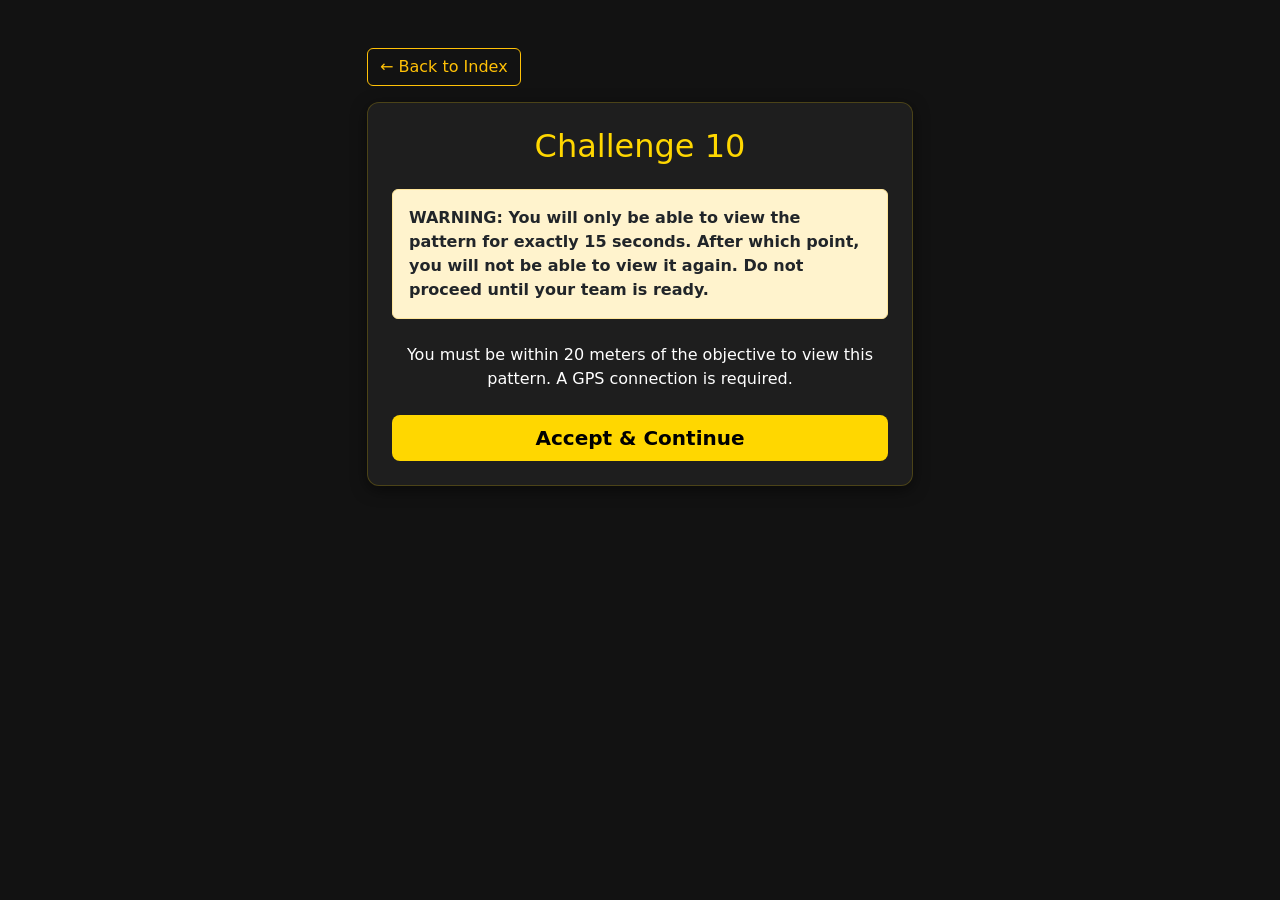
==== challenge10.html @ 8f24a6a8 "Challenge 10" ====
<!DOCTYPE html>
<html lang="en">

<head>
    <meta charset="UTF-8">
    <meta name="viewport" content="width=device-width, initial-scale=1.0">
    <title>Challenge 10</title>
    <!-- Bootstrap CSS -->
    <link href="https://cdn.jsdelivr.net/npm/bootstrap@5.3.2/dist/css/bootstrap.min.css" rel="stylesheet">
    <link rel="stylesheet" href="style.css">
    <link rel="icon" type="image/png" href="yuas.png">
</head>

<body>
    <div class="container pt-5 pb-5 flex-grow-1">
        <div class="row justify-content-center">
            <div class="col-12 col-md-8 col-lg-6 text-center">
                <a href="index.html" class="btn btn-outline-warning mb-3 float-start">&larr; Back to Index</a>
                <div class="clearfix"></div>

                <div class="card p-4">
                    <h2 class="text-warning mb-4">Challenge 10</h2>
                    
                    <!-- Start Screen -->
                    <div id="startScreen">
                        <div class="alert alert-warning text-dark text-start mb-4 fw-bold">
                            WARNING: You will only be able to view the pattern for exactly 15 seconds. After which point, you will not be able to view it again. Do not proceed until your team is ready.
                        </div>
                        <p class="text-white mb-4">
                            You must be within 20 meters of the objective to view this pattern. A GPS connection is required.
                        </p>
                        <button id="acceptBtn" class="btn btn-warning btn-lg px-5 w-100 fw-bold">Accept & Continue</button>
                    </div>

                    <!-- Processing GPS -->
                    <div id="processingScreen" class="d-none">
                        <p class="text-white">Acquiring GPS Signal...</p>
                        <div class="spinner-border text-warning" role="status">
                            <span class="visually-hidden">Loading...</span>
                        </div>
                    </div>

                    <!-- Error Screen -->
                    <div id="errorScreen" class="d-none mt-3">
                        <h4 class="text-danger mb-3" id="errorMsgTitle">You are not at the objective location</h4>
                        <p class="text-white mb-4" id="errorMsgDetail"></p>
                        <a href="https://www.google.com/maps?q=54.30377208361364,-1.535724495917061" target="_blank" class="btn btn-success btn-lg px-5 w-100 fw-bold">Take me there</a>
                        <button id="retryBtn" class="btn btn-outline-warning mt-3 w-100">Try Again</button>
                    </div>

                    <!-- Countdown Screen -->
                    <div id="countdownScreen" class="d-none mt-4">
                        <h1 class="display-1 fw-bold text-warning" id="countdownValue">3</h1>
                        <p class="text-white">Get ready...</p>
                    </div>

                    <!-- Pattern Image Screen -->
                    <div id="patternScreen" class="d-none">
                        <h3 class="text-warning mb-3">Memorise This Pattern!</h3>
                        <p class="text-danger fw-bold countdown-timer">Time remaining: <span id="imageTimerValue">15</span>s</p>
                        <img src="challenge10.png" alt="Challenge 10 Pattern" class="img-fluid rounded border border-warning shadow-lg mb-3">
                    </div>

                    <!-- Exhausted Screen -->
                    <div id="exhaustedScreen" class="d-none mt-4">
                        <h3 class="text-danger mb-3 fw-bold">Pattern Locked</h3>
                        <div class="alert bg-dark border-danger text-white">
                            You have already seen this pattern.
                        </div>
                    </div>
                </div>
            </div>
        </div>
    </div>

    <!-- Bootstrap JS bundle -->
    <script src="https://cdn.jsdelivr.net/npm/bootstrap@5.3.2/dist/js/bootstrap.bundle.min.js"></script>
    <script src="challenge10.js"></script>
</body>

</html>
---- style.css ----
:root {
    --primary-color: #ffd700;
    /* Yellow */
    --bg-color: #121212;
    /* Black */
    --text-color: #ffffff;
    /* White */
    --card-bg: #1e1e1e;
}

.purple-gradient {
    background: linear-gradient(135deg, #d34eff, #8a2be2);
    -webkit-background-clip: text;
    -webkit-text-fill-color: transparent;
    background-clip: text;
    color: transparent;
}

body {
    background-color: var(--bg-color);
    color: var(--text-color);
    font-family: 'Inter', system-ui, -apple-system, sans-serif;
    min-height: 100vh;
    display: flex;
    flex-direction: column;
}

.card {
    background-color: var(--card-bg);
    border: 1px solid rgba(255, 215, 0, 0.2);
    border-radius: 12px;
    box-shadow: 0 4px 15px rgba(0, 0, 0, 0.5);
    transition: transform 0.2s, box-shadow 0.2s;
}

a .card:hover {
    transform: translateY(-5px);
    box-shadow: 0 8px 20px rgba(255, 215, 0, 0.15);
}

.btn-warning {
    background-color: var(--primary-color);
    color: #000;
    border: none;
    font-weight: 600;
    transition: all 0.2s ease;
}

.btn-warning:hover,
.btn-warning:focus {
    background-color: #ffed4a;
    color: #000;
    transform: translateY(-2px);
    box-shadow: 0 4px 10px rgba(255, 215, 0, 0.3);
}

.btn-warning:active {
    transform: translateY(0);
}

.form-control,
.form-select {
    background-color: #2a2a2a;
    color: var(--text-color);
    border: 1px solid #444;
}

.form-control::placeholder {
    color: #888;
}

.form-control:focus,
.form-select:focus {
    background-color: #333;
    color: var(--text-color);
    border-color: var(--primary-color);
    box-shadow: 0 0 0 0.25rem rgba(255, 215, 0, 0.25);
}

/* Fix dropdown options readability in some browsers depending on OS */
.form-select option {
    background-color: #2a2a2a;
    color: var(--text-color);
}

.modal-content {
    background-color: var(--bg-color);
    border: 2px solid var(--primary-color);
    box-shadow: 0 0 30px rgba(255, 215, 0, 0.1);
}

.text-warning {
    color: var(--primary-color) !important;
}

.alert-danger {
    background-color: rgba(220, 53, 69, 0.1);
    border-color: rgba(220, 53, 69, 0.2);
    color: #ff6b6b;
}

.text-success {
    color: #28a745 !important;
}
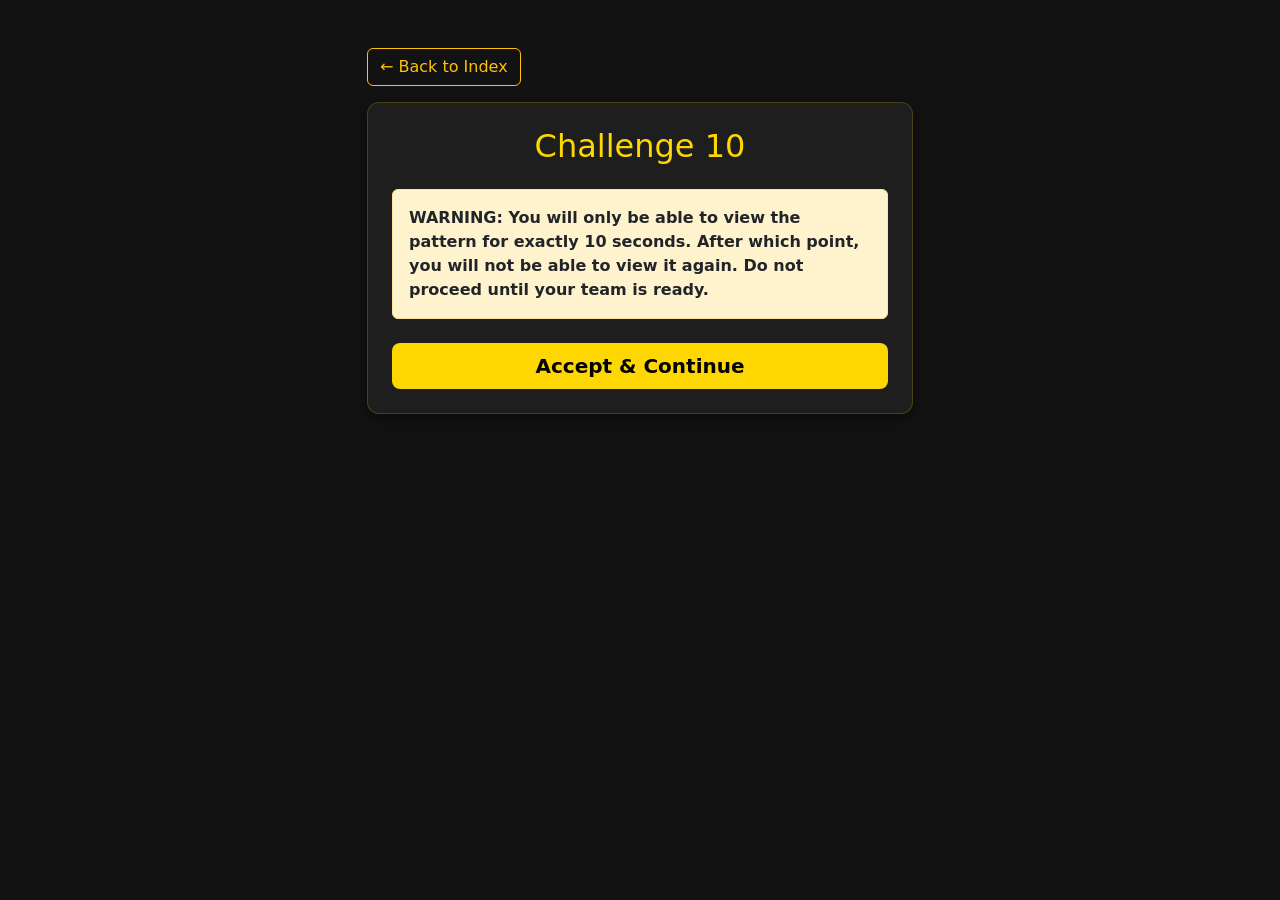
==== commit 51028512: "Challenge 10 update" ====
--- a/challenge10.html
+++ b/challenge10.html
@@ -20,33 +20,18 @@
 
                 <div class="card p-4">
                     <h2 class="text-warning mb-4">Challenge 10</h2>
-                    
+
                     <!-- Start Screen -->
                     <div id="startScreen">
                         <div class="alert alert-warning text-dark text-start mb-4 fw-bold">
-                            WARNING: You will only be able to view the pattern for exactly 15 seconds. After which point, you will not be able to view it again. Do not proceed until your team is ready.
+                            WARNING: You will only be able to view the pattern for exactly 10 seconds. After which
+                            point, you will not be able to view it again. Do not proceed until your team is ready.
                         </div>
-                        <p class="text-white mb-4">
-                            You must be within 20 meters of the objective to view this pattern. A GPS connection is required.
-                        </p>
-                        <button id="acceptBtn" class="btn btn-warning btn-lg px-5 w-100 fw-bold">Accept & Continue</button>
+                        <button id="acceptBtn" class="btn btn-warning btn-lg px-5 w-100 fw-bold">Accept &
+                            Continue</button>
                     </div>
 
-                    <!-- Processing GPS -->
-                    <div id="processingScreen" class="d-none">
-                        <p class="text-white">Acquiring GPS Signal...</p>
-                        <div class="spinner-border text-warning" role="status">
-                            <span class="visually-hidden">Loading...</span>
-                        </div>
-                    </div>
 
-                    <!-- Error Screen -->
-                    <div id="errorScreen" class="d-none mt-3">
-                        <h4 class="text-danger mb-3" id="errorMsgTitle">You are not at the objective location</h4>
-                        <p class="text-white mb-4" id="errorMsgDetail"></p>
-                        <a href="https://www.google.com/maps?q=54.30377208361364,-1.535724495917061" target="_blank" class="btn btn-success btn-lg px-5 w-100 fw-bold">Take me there</a>
-                        <button id="retryBtn" class="btn btn-outline-warning mt-3 w-100">Try Again</button>
-                    </div>
 
                     <!-- Countdown Screen -->
                     <div id="countdownScreen" class="d-none mt-4">
@@ -57,8 +42,10 @@
                     <!-- Pattern Image Screen -->
                     <div id="patternScreen" class="d-none">
                         <h3 class="text-warning mb-3">Memorise This Pattern!</h3>
-                        <p class="text-danger fw-bold countdown-timer">Time remaining: <span id="imageTimerValue">15</span>s</p>
-                        <img src="challenge10.png" alt="Challenge 10 Pattern" class="img-fluid rounded border border-warning shadow-lg mb-3">
+                        <p class="text-danger fw-bold countdown-timer">Time remaining: <span
+                                id="imageTimerValue">10</span>s</p>
+                        <img src="challenge10.png" alt="Challenge 10 Pattern"
+                            class="img-fluid rounded border border-warning shadow-lg mb-3">
                     </div>
 
                     <!-- Exhausted Screen -->
@@ -78,4 +65,4 @@
     <script src="challenge10.js"></script>
 </body>
 
-</html>
+</html>
